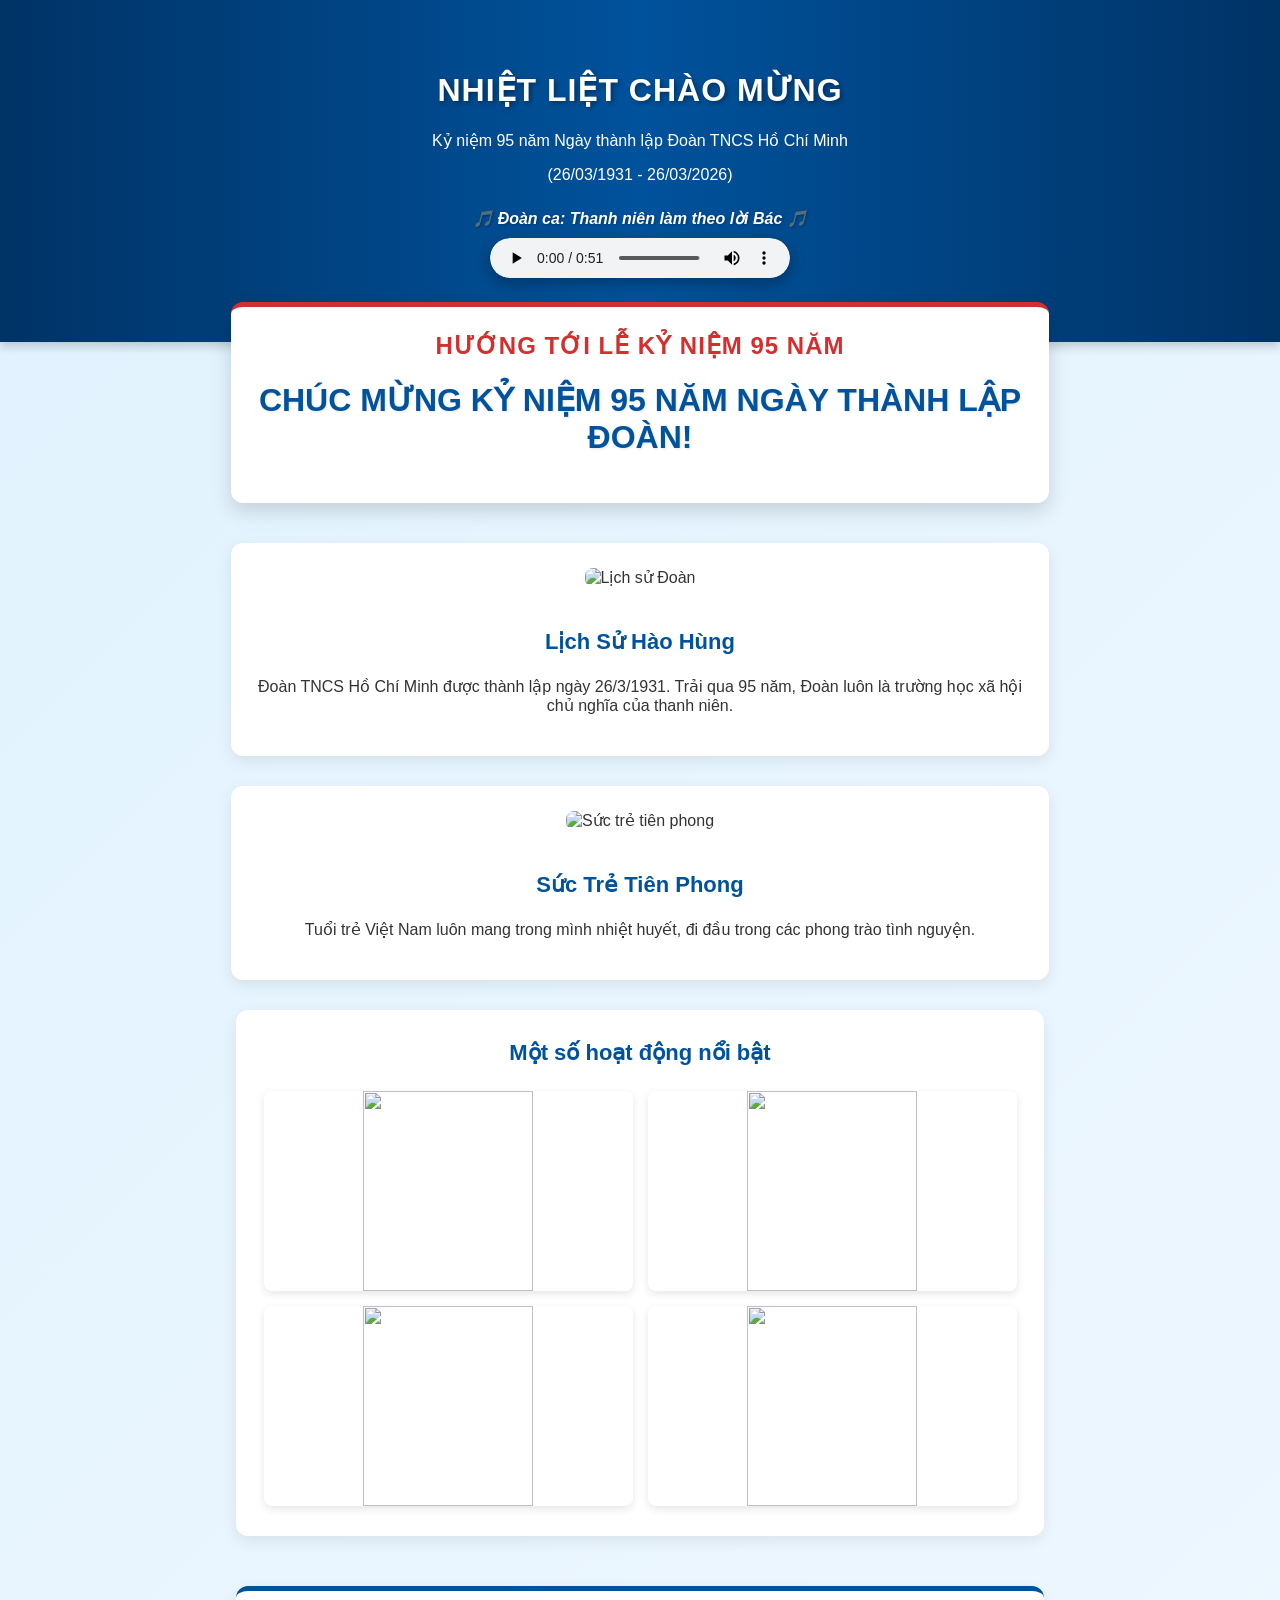
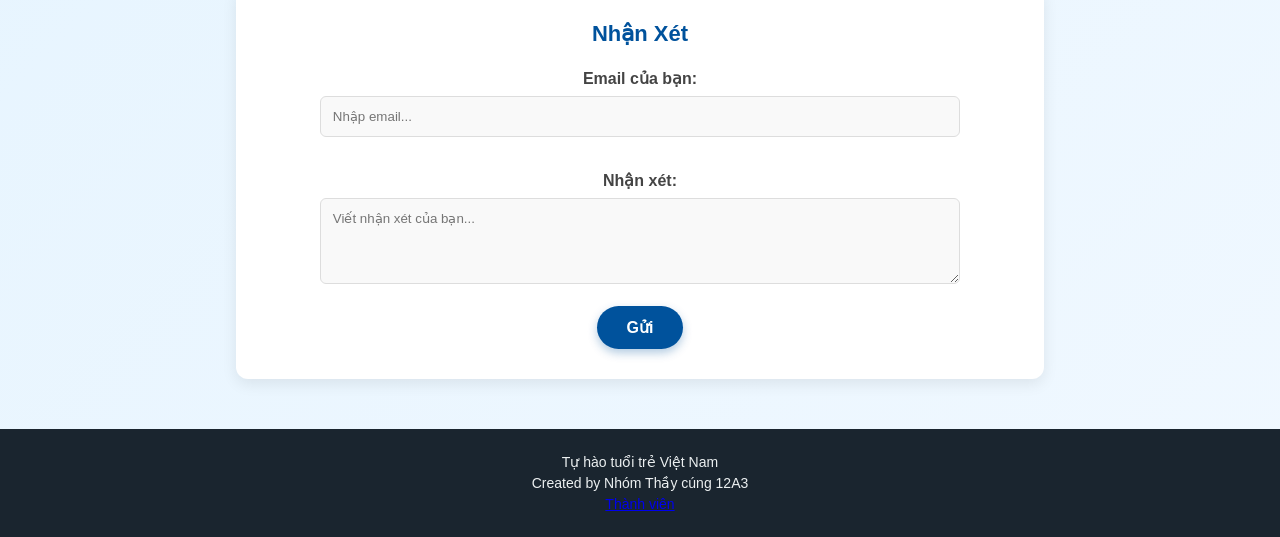
==== index.html @ fec5286f "Add files via upload" ====
<!DOCTYPE html>
<html>
<head>
    <meta charset="UTF-8">
    <title>Chao mung Ngay thanh lap Doan</title>
    <style>
        body {
            font-family: 'Segoe UI', Arial, sans-serif;
            background: linear-gradient(135deg, #e0f2fe, #f0f8ff); 
            margin: 0;
            color: #333;
        }
        @keyframes fadeInDown {
            from { opacity: 0; transform: translateY(-30px); }
            to { opacity: 1; transform: translateY(0); }
        }
        @keyframes fadeInUp {
            from { opacity: 0; transform: translateY(30px); }
            to { opacity: 1; transform: translateY(0); }
        }
        @keyframes pulse {
            0% { transform: scale(1); }
            50% { transform: scale(1.02); color: #ff3333; }
            100% { transform: scale(1); }
        }
        .header {
            background: linear-gradient(90deg, #003366, #00529c, #003366); 
            color: white;
            text-align: center;
            padding: 50px 20px 60px 20px;
            box-shadow: 0 4px 10px rgba(0,0,0,0.2);
            animation: fadeInDown 1s ease-out;
        }
        .header h1 {
            text-shadow: 2px 2px 5px rgba(0,0,0,0.4);
            letter-spacing: 1px;
        }
        .countdown {
            background-color: white;
            border: none;
            border-top: 5px solid #d32f2f;
            border-radius: 12px;
            width: 60%; 
            margin: -40px auto 40px auto; 
            padding: 25px;
            text-align: center;
            box-shadow: 0 8px 20px rgba(0,0,0,0.15);
            position: relative;
            animation: fadeInUp 1s ease-out;
        }
        .countdown h2 {
            color: #d32f2f;
            margin-top: 0;
            letter-spacing: 1px;
        }
        #dong-ho {
            color: #00529c; 
            font-size: 32px;
            font-weight: bold;
            text-shadow: 1px 1px 3px rgba(0,0,0,0.1);
            animation: pulse 2s infinite;
        }
        .info-box {
            background-color: white;
            border: none;
            border-radius: 12px;
            padding: 25px;
            width: 60%;
            margin: 0 auto 30px auto; 
            text-align: center; 
            box-shadow: 0 5px 15px rgba(0,0,0,0.08);
            transition: transform 0.4s ease, box-shadow 0.4s ease;
            animation: fadeInUp 1s ease-out;
        }
        .info-box:hover {
            transform: translateY(-8px);
            box-shadow: 0 12px 25px rgba(0,0,0,0.15);
        }
        .info-box h3 {
            color: #00529c;
            font-size: 22px;
        }
        .anh-minh-hoa {
            width: 85%; 
            height: auto; 
            margin-bottom: 20px; 
            border-radius: 8px;
            transition: transform 0.5s ease;
        }
        .info-box:hover .anh-minh-hoa {
            transform: scale(1.03);
        }
        .feedback-section {
            background-color: white;
            border: none;
            border-top: 5px solid #00529c;
            border-radius: 12px;
            width: 60%;
            margin: 0 auto 50px auto; 
            padding: 30px 20px;
            text-align: center;
            box-shadow: 0 5px 15px rgba(0,0,0,0.08);
            animation: fadeInUp 1s ease-out;
        }
        .feedback-section h3 {
            color: #00529c;
            font-size: 22px;
            margin-top: 0;
        }
        .feedback-section p {
            margin-bottom: 8px;
            font-weight: bold;
            color: #444;
        }
        .feedback-section input[type="email"], 
        .feedback-section textarea {
            width: 80%; 
            padding: 12px;
            border: 1px solid #ddd;
            border-radius: 6px;
            font-family: inherit;
            background-color: #f9f9f9;
            transition: border-color 0.3s ease, box-shadow 0.3s ease;
        }
        .feedback-section input[type="email"]:focus, 
        .feedback-section textarea:focus {
            outline: none;
            border-color: #00529c;
            box-shadow: 0 0 8px rgba(0, 82, 156, 0.2);
            background-color: white;
        }
        .nut-gui {
            background-color: #00529c; 
            color: white; 
            padding: 12px 30px;
            border: none;
            border-radius: 25px;
            font-size: 16px;
            font-weight: bold;
            cursor: pointer;
            transition: background-color 0.3s ease, transform 0.2s ease, box-shadow 0.3s ease;
            box-shadow: 0 4px 10px rgba(0, 82, 156, 0.3);
        }
        .nut-gui:hover {
            background-color: #d32f2f;
            transform: translateY(-2px);
            box-shadow: 0 6px 15px rgba(211, 47, 47, 0.4);
        }
        /* Định dạng cho khu vực phát nhạc */
        .nhac-doan {
            margin-top: 25px;
            animation: fadeInDown 1.2s ease-out; 
        }

        .nhac-doan p {
            font-weight: bold;
            font-style: italic;
            margin-bottom: 10px;
            text-shadow: 1px 1px 3px rgba(0,0,0,0.3);
        }
        audio {
            border-radius: 30px; 
            box-shadow: 0 5px 15px rgba(0,0,0,0.3);
            outline: none;
            height: 40px; 
        }
        .part2 {
            background-color: white;
            border-radius: 12px;
            width: 60%;
            margin: 0 auto 50px auto; 
            padding: 30px 20px;
            text-align: center;
            box-shadow: 0 5px 15px rgba(0,0,0,0.08);
            animation: fadeInUp 1s ease-out;
        }
        .part2 h2 {
            color: #00529c;
            margin-top: 0;
            margin-bottom: 25px;
            font-size: 22px;
        }
        .thu-vien-anh {
            display: flex;
            flex-wrap: wrap; 
            justify-content: center;
            gap: 15px;
        }

        .thu-vien-anh img {
            width: calc(50% - 15px); 
            height: 200px; 
            object-fit: cover; 
            border-radius: 8px;
            box-shadow: 0 3px 8px rgba(0,0,0,0.1);
            transition: transform 0.4s ease, box-shadow 0.4s ease;
        }
        .thu-vien-anh img:hover {
            transform: scale(1.05);
            box-shadow: 0 8px 20px rgba(0,0,0,0.2);
        }
        .footer {
            background-color: #1a252f;
            color: #ecf0f1;
            text-align: center;
            padding: 20px;
            font-size: 14px;
        }
        .footer p {
            margin: 5px 0;
        }
    </style>
</head>
<body>
<div class="header">
        <h1>NHIỆT LIỆT CHÀO MỪNG</h1>
        <p>Kỷ niệm 95 năm Ngày thành lập Đoàn TNCS Hồ Chí Minh</p>
        <p>(26/03/1931 - 26/03/2026)</p>
        
        <div class="nhac-doan">
            <p>🎵 Đoàn ca: Thanh niên làm theo lời Bác 🎵</p>
            <audio controls>
                <source src="snaptik.vn_J24TN.mp3" type="audio/mpeg">
                Trình duyệt của bạn không hỗ trợ phát nhạc.
            </audio>
        </div>
    </div>
    <div class="countdown">
        <h2>HƯỚNG TỚI LỄ KỶ NIỆM 95 NĂM</h2>
        <h1 id="dong-ho">Đang tính toán thời gian...</h1>
    </div>
    <div class="info-box">
        <img src="https://thads.moj.gov.vn/haiduong/noidung/tintuc/PublishingImages/doan%201.jpg" alt="Lịch sử Đoàn" class="anh-minh-hoa">
        <h3>Lịch Sử Hào Hùng</h3>
        <p>Đoàn TNCS Hồ Chí Minh được thành lập ngày 26/3/1931. Trải qua 95 năm, Đoàn luôn là trường học xã hội chủ nghĩa của thanh niên.</p>
    </div>
    <div class="info-box">
        <img src="https://cdn.tienphong.vn/images/29cd5274602d6d99af6b49e5ee9595c59cd039729af7142cd54996bbc8b309e50e03f400fe0b6894e6c5f6b976801d018f5371dff0784069156e5550894729c8cbec11e80f1cb5a240cc7bde579d5a5d/z6968538475949-14ac5aec09061811860a5abdcdd374e8.jpg" alt="Sức trẻ tiên phong" class="anh-minh-hoa">
        <h3>Sức Trẻ Tiên Phong</h3>
        <p>Tuổi trẻ Việt Nam luôn mang trong mình nhiệt huyết, đi đầu trong các phong trào tình nguyện.</p>
    </div>
    <div class="part2">
        <h2>Một số hoạt động nổi bật</h2>
        <div class="thu-vien-anh">
            <img src="https://cdn.tienphong.vn/images/27c3fa5ec2eebafe568b114834498ce6638072967e2d80512a0b0183cc19e61cfb51a8d5cfb99b13753b30da9051a0eb/qua.jpg">
            <img src="https://cdn.tienphong.vn/images/27c3fa5ec2eebafe568b114834498ce6638072967e2d80512a0b0183cc19e61cc9ea88304fb875c3012eaeccbc62f86e91c395aaa9493e5cdaf349cad3d4a15e/trao-tang.jpg">
            <img src="http://doanthanhnien.vn/uploads/old/133955575536241228_z6747925358635_f07ab6bdeedd7a95aa23fb685d539b29.jpg">
            <img src="http://doanthanhnien.vn/uploads/old/133620683508708983_z5510202960294_637a7f1bb1045e2db94ad3c20953a461.jpg">
        </div>
    </div>
    <div class="feedback-section">
        <h3>Nhận Xét</h3>
        <form onsubmit="return thongBaoGui()">
            <p>Email của bạn:</p>
            <input type="email" id="nhap-email" required placeholder="Nhập email...">
            <br><br>
            <p>Nhận xét:</p>
            <textarea id="nhap-nhan-xet" rows="4" required placeholder="Viết nhận xét của bạn..."></textarea>
            <br><br>
            <input type="submit" value="Gửi" class="nut-gui">
        </form>
    </div>
    <div class="footer">
        <p>Tự hào tuổi trẻ Việt Nam</p>
        <p>Created by Nhóm Thầy cúng 12A3</p>
        <p><a href="thanhvien.html">Thành viên</p>
    </div>
    </div>
    <script>
        var ngayDich = new Date("March 26, 2026 00:00:00").getTime();
        var thoiGianChay = setInterval(function() {
            var hienTai = new Date().getTime();
            var thoiGianConLai = ngayDich - hienTai;
            if (thoiGianConLai < 0) {
                clearInterval(thoiGianChay); 
                document.getElementById("dong-ho").innerHTML = "CHÚC MỪNG KỶ NIỆM 95 NĂM NGÀY THÀNH LẬP ĐOÀN!";
            } else {
                var ngay = Math.floor(thoiGianConLai / (1000 * 60 * 60 * 24));
                var gio = Math.floor((thoiGianConLai % (1000 * 60 * 60 * 24)) / (1000 * 60 * 60));
                var phut = Math.floor((thoiGianConLai % (1000 * 60 * 60)) / (1000 * 60));
                var giay = Math.floor((thoiGianConLai % (1000 * 60)) / 1000);
                var ketQua = ngay + " Ngày " + gio + " Giờ " + phut + " Phút " + giay + " Giây";
                document.getElementById("dong-ho").innerHTML = ketQua;
            }
        }, 1000);
        function thongBaoGui() {
            var email = document.getElementById("nhap-email").value;
            alert("Cảm ơn bạn (" + email + ") đã nhận xét!");
            return false; 
        }
    </script>
</body>
</html>
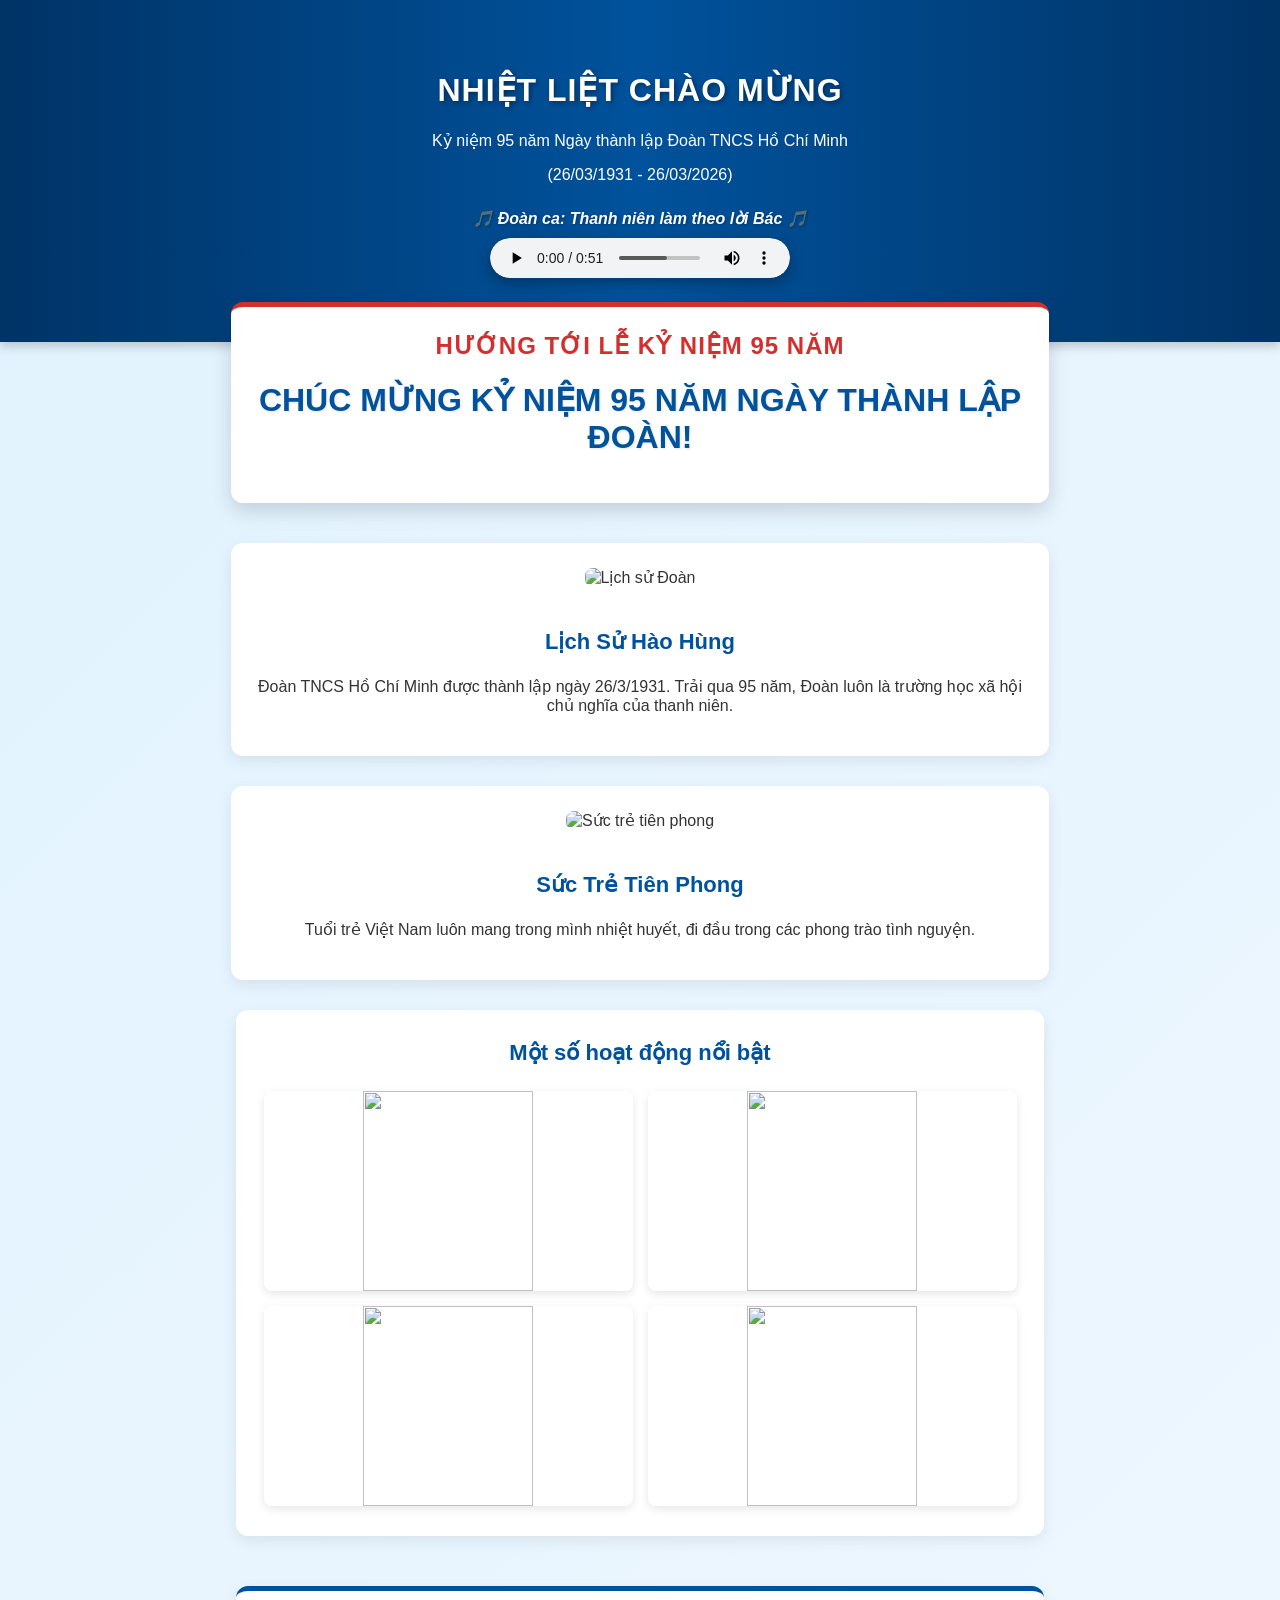
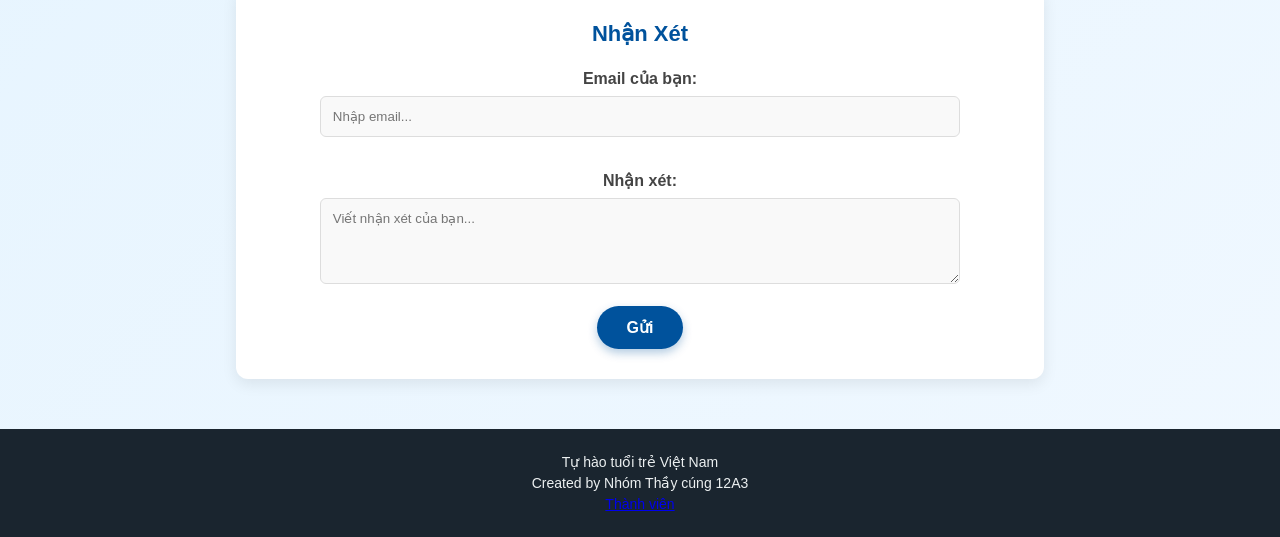
==== commit ac176e3a: "Update index.html" ====
--- a/index.html
+++ b/index.html
@@ -146,12 +146,10 @@
             transform: translateY(-2px);
             box-shadow: 0 6px 15px rgba(211, 47, 47, 0.4);
         }
-        /* Định dạng cho khu vực phát nhạc */
         .nhac-doan {
             margin-top: 25px;
             animation: fadeInDown 1.2s ease-out; 
         }
-
         .nhac-doan p {
             font-weight: bold;
             font-style: italic;
@@ -186,7 +184,6 @@
             justify-content: center;
             gap: 15px;
         }
-
         .thu-vien-anh img {
             width: calc(50% - 15px); 
             height: 200px; 
@@ -290,4 +287,4 @@
         }
     </script>
 </body>
-</html>+</html>
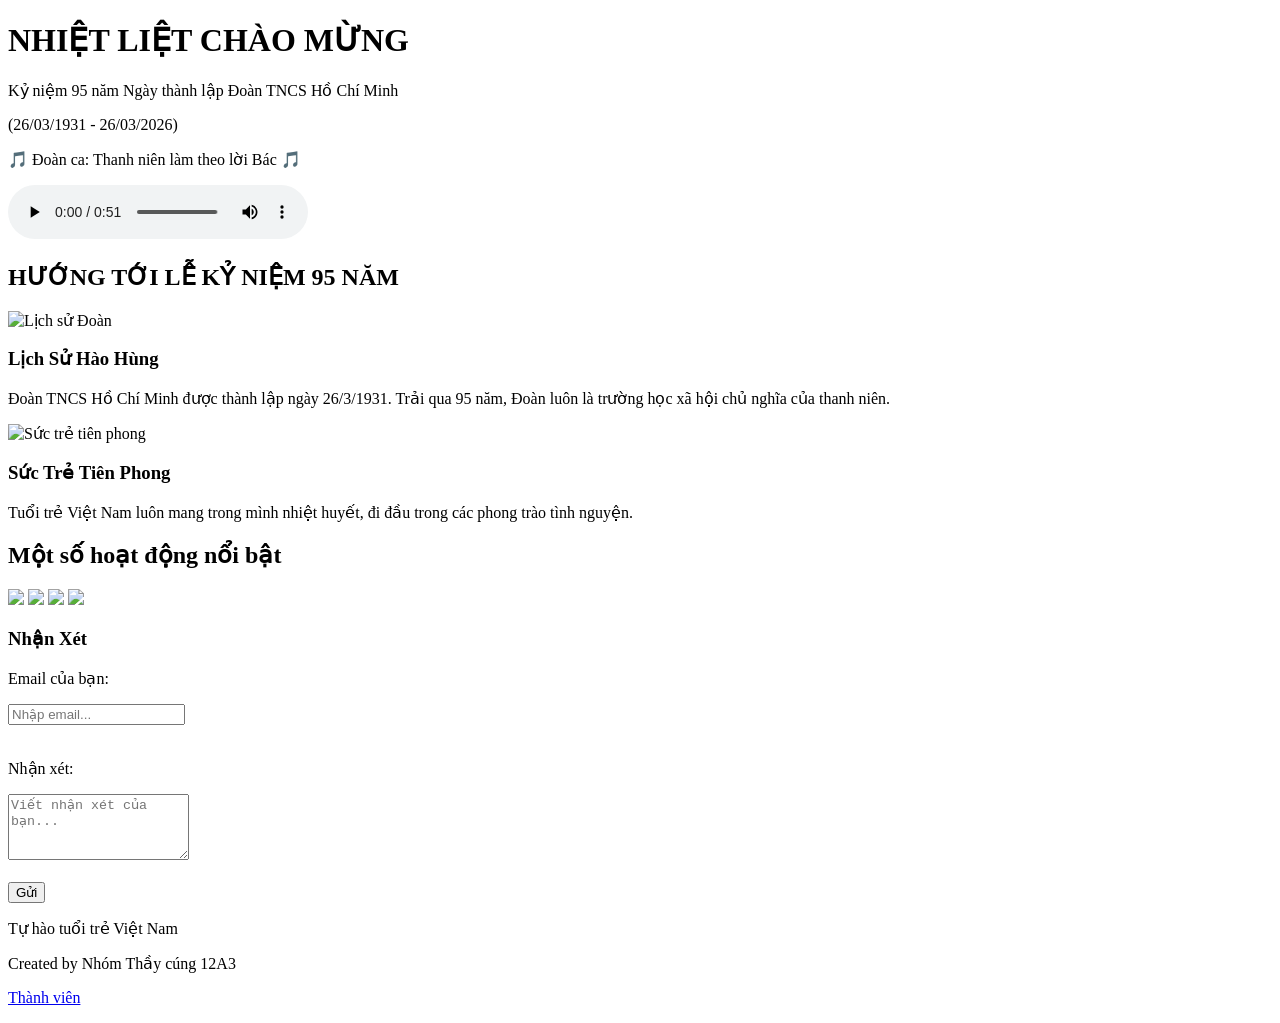
==== commit 6e676fcf: "Update index.html" ====
--- a/index.html
+++ b/index.html
@@ -3,217 +3,13 @@
 <head>
     <meta charset="UTF-8">
     <title>Chao mung Ngay thanh lap Doan</title>
-    <style>
-        body {
-            font-family: 'Segoe UI', Arial, sans-serif;
-            background: linear-gradient(135deg, #e0f2fe, #f0f8ff); 
-            margin: 0;
-            color: #333;
-        }
-        @keyframes fadeInDown {
-            from { opacity: 0; transform: translateY(-30px); }
-            to { opacity: 1; transform: translateY(0); }
-        }
-        @keyframes fadeInUp {
-            from { opacity: 0; transform: translateY(30px); }
-            to { opacity: 1; transform: translateY(0); }
-        }
-        @keyframes pulse {
-            0% { transform: scale(1); }
-            50% { transform: scale(1.02); color: #ff3333; }
-            100% { transform: scale(1); }
-        }
-        .header {
-            background: linear-gradient(90deg, #003366, #00529c, #003366); 
-            color: white;
-            text-align: center;
-            padding: 50px 20px 60px 20px;
-            box-shadow: 0 4px 10px rgba(0,0,0,0.2);
-            animation: fadeInDown 1s ease-out;
-        }
-        .header h1 {
-            text-shadow: 2px 2px 5px rgba(0,0,0,0.4);
-            letter-spacing: 1px;
-        }
-        .countdown {
-            background-color: white;
-            border: none;
-            border-top: 5px solid #d32f2f;
-            border-radius: 12px;
-            width: 60%; 
-            margin: -40px auto 40px auto; 
-            padding: 25px;
-            text-align: center;
-            box-shadow: 0 8px 20px rgba(0,0,0,0.15);
-            position: relative;
-            animation: fadeInUp 1s ease-out;
-        }
-        .countdown h2 {
-            color: #d32f2f;
-            margin-top: 0;
-            letter-spacing: 1px;
-        }
-        #dong-ho {
-            color: #00529c; 
-            font-size: 32px;
-            font-weight: bold;
-            text-shadow: 1px 1px 3px rgba(0,0,0,0.1);
-            animation: pulse 2s infinite;
-        }
-        .info-box {
-            background-color: white;
-            border: none;
-            border-radius: 12px;
-            padding: 25px;
-            width: 60%;
-            margin: 0 auto 30px auto; 
-            text-align: center; 
-            box-shadow: 0 5px 15px rgba(0,0,0,0.08);
-            transition: transform 0.4s ease, box-shadow 0.4s ease;
-            animation: fadeInUp 1s ease-out;
-        }
-        .info-box:hover {
-            transform: translateY(-8px);
-            box-shadow: 0 12px 25px rgba(0,0,0,0.15);
-        }
-        .info-box h3 {
-            color: #00529c;
-            font-size: 22px;
-        }
-        .anh-minh-hoa {
-            width: 85%; 
-            height: auto; 
-            margin-bottom: 20px; 
-            border-radius: 8px;
-            transition: transform 0.5s ease;
-        }
-        .info-box:hover .anh-minh-hoa {
-            transform: scale(1.03);
-        }
-        .feedback-section {
-            background-color: white;
-            border: none;
-            border-top: 5px solid #00529c;
-            border-radius: 12px;
-            width: 60%;
-            margin: 0 auto 50px auto; 
-            padding: 30px 20px;
-            text-align: center;
-            box-shadow: 0 5px 15px rgba(0,0,0,0.08);
-            animation: fadeInUp 1s ease-out;
-        }
-        .feedback-section h3 {
-            color: #00529c;
-            font-size: 22px;
-            margin-top: 0;
-        }
-        .feedback-section p {
-            margin-bottom: 8px;
-            font-weight: bold;
-            color: #444;
-        }
-        .feedback-section input[type="email"], 
-        .feedback-section textarea {
-            width: 80%; 
-            padding: 12px;
-            border: 1px solid #ddd;
-            border-radius: 6px;
-            font-family: inherit;
-            background-color: #f9f9f9;
-            transition: border-color 0.3s ease, box-shadow 0.3s ease;
-        }
-        .feedback-section input[type="email"]:focus, 
-        .feedback-section textarea:focus {
-            outline: none;
-            border-color: #00529c;
-            box-shadow: 0 0 8px rgba(0, 82, 156, 0.2);
-            background-color: white;
-        }
-        .nut-gui {
-            background-color: #00529c; 
-            color: white; 
-            padding: 12px 30px;
-            border: none;
-            border-radius: 25px;
-            font-size: 16px;
-            font-weight: bold;
-            cursor: pointer;
-            transition: background-color 0.3s ease, transform 0.2s ease, box-shadow 0.3s ease;
-            box-shadow: 0 4px 10px rgba(0, 82, 156, 0.3);
-        }
-        .nut-gui:hover {
-            background-color: #d32f2f;
-            transform: translateY(-2px);
-            box-shadow: 0 6px 15px rgba(211, 47, 47, 0.4);
-        }
-        .nhac-doan {
-            margin-top: 25px;
-            animation: fadeInDown 1.2s ease-out; 
-        }
-        .nhac-doan p {
-            font-weight: bold;
-            font-style: italic;
-            margin-bottom: 10px;
-            text-shadow: 1px 1px 3px rgba(0,0,0,0.3);
-        }
-        audio {
-            border-radius: 30px; 
-            box-shadow: 0 5px 15px rgba(0,0,0,0.3);
-            outline: none;
-            height: 40px; 
-        }
-        .part2 {
-            background-color: white;
-            border-radius: 12px;
-            width: 60%;
-            margin: 0 auto 50px auto; 
-            padding: 30px 20px;
-            text-align: center;
-            box-shadow: 0 5px 15px rgba(0,0,0,0.08);
-            animation: fadeInUp 1s ease-out;
-        }
-        .part2 h2 {
-            color: #00529c;
-            margin-top: 0;
-            margin-bottom: 25px;
-            font-size: 22px;
-        }
-        .thu-vien-anh {
-            display: flex;
-            flex-wrap: wrap; 
-            justify-content: center;
-            gap: 15px;
-        }
-        .thu-vien-anh img {
-            width: calc(50% - 15px); 
-            height: 200px; 
-            object-fit: cover; 
-            border-radius: 8px;
-            box-shadow: 0 3px 8px rgba(0,0,0,0.1);
-            transition: transform 0.4s ease, box-shadow 0.4s ease;
-        }
-        .thu-vien-anh img:hover {
-            transform: scale(1.05);
-            box-shadow: 0 8px 20px rgba(0,0,0,0.2);
-        }
-        .footer {
-            background-color: #1a252f;
-            color: #ecf0f1;
-            text-align: center;
-            padding: 20px;
-            font-size: 14px;
-        }
-        .footer p {
-            margin: 5px 0;
-        }
-    </style>
+    <link hrel="style.css" rel="stylesheet">
 </head>
 <body>
 <div class="header">
         <h1>NHIỆT LIỆT CHÀO MỪNG</h1>
         <p>Kỷ niệm 95 năm Ngày thành lập Đoàn TNCS Hồ Chí Minh</p>
         <p>(26/03/1931 - 26/03/2026)</p>
-        
         <div class="nhac-doan">
             <p>🎵 Đoàn ca: Thanh niên làm theo lời Bác 🎵</p>
             <audio controls>
@@ -224,7 +20,6 @@
     </div>
     <div class="countdown">
         <h2>HƯỚNG TỚI LỄ KỶ NIỆM 95 NĂM</h2>
-        <h1 id="dong-ho">Đang tính toán thời gian...</h1>
     </div>
     <div class="info-box">
         <img src="https://thads.moj.gov.vn/haiduong/noidung/tintuc/PublishingImages/doan%201.jpg" alt="Lịch sử Đoàn" class="anh-minh-hoa">
@@ -263,28 +58,5 @@
         <p><a href="thanhvien.html">Thành viên</p>
     </div>
     </div>
-    <script>
-        var ngayDich = new Date("March 26, 2026 00:00:00").getTime();
-        var thoiGianChay = setInterval(function() {
-            var hienTai = new Date().getTime();
-            var thoiGianConLai = ngayDich - hienTai;
-            if (thoiGianConLai < 0) {
-                clearInterval(thoiGianChay); 
-                document.getElementById("dong-ho").innerHTML = "CHÚC MỪNG KỶ NIỆM 95 NĂM NGÀY THÀNH LẬP ĐOÀN!";
-            } else {
-                var ngay = Math.floor(thoiGianConLai / (1000 * 60 * 60 * 24));
-                var gio = Math.floor((thoiGianConLai % (1000 * 60 * 60 * 24)) / (1000 * 60 * 60));
-                var phut = Math.floor((thoiGianConLai % (1000 * 60 * 60)) / (1000 * 60));
-                var giay = Math.floor((thoiGianConLai % (1000 * 60)) / 1000);
-                var ketQua = ngay + " Ngày " + gio + " Giờ " + phut + " Phút " + giay + " Giây";
-                document.getElementById("dong-ho").innerHTML = ketQua;
-            }
-        }, 1000);
-        function thongBaoGui() {
-            var email = document.getElementById("nhap-email").value;
-            alert("Cảm ơn bạn (" + email + ") đã nhận xét!");
-            return false; 
-        }
-    </script>
 </body>
 </html>
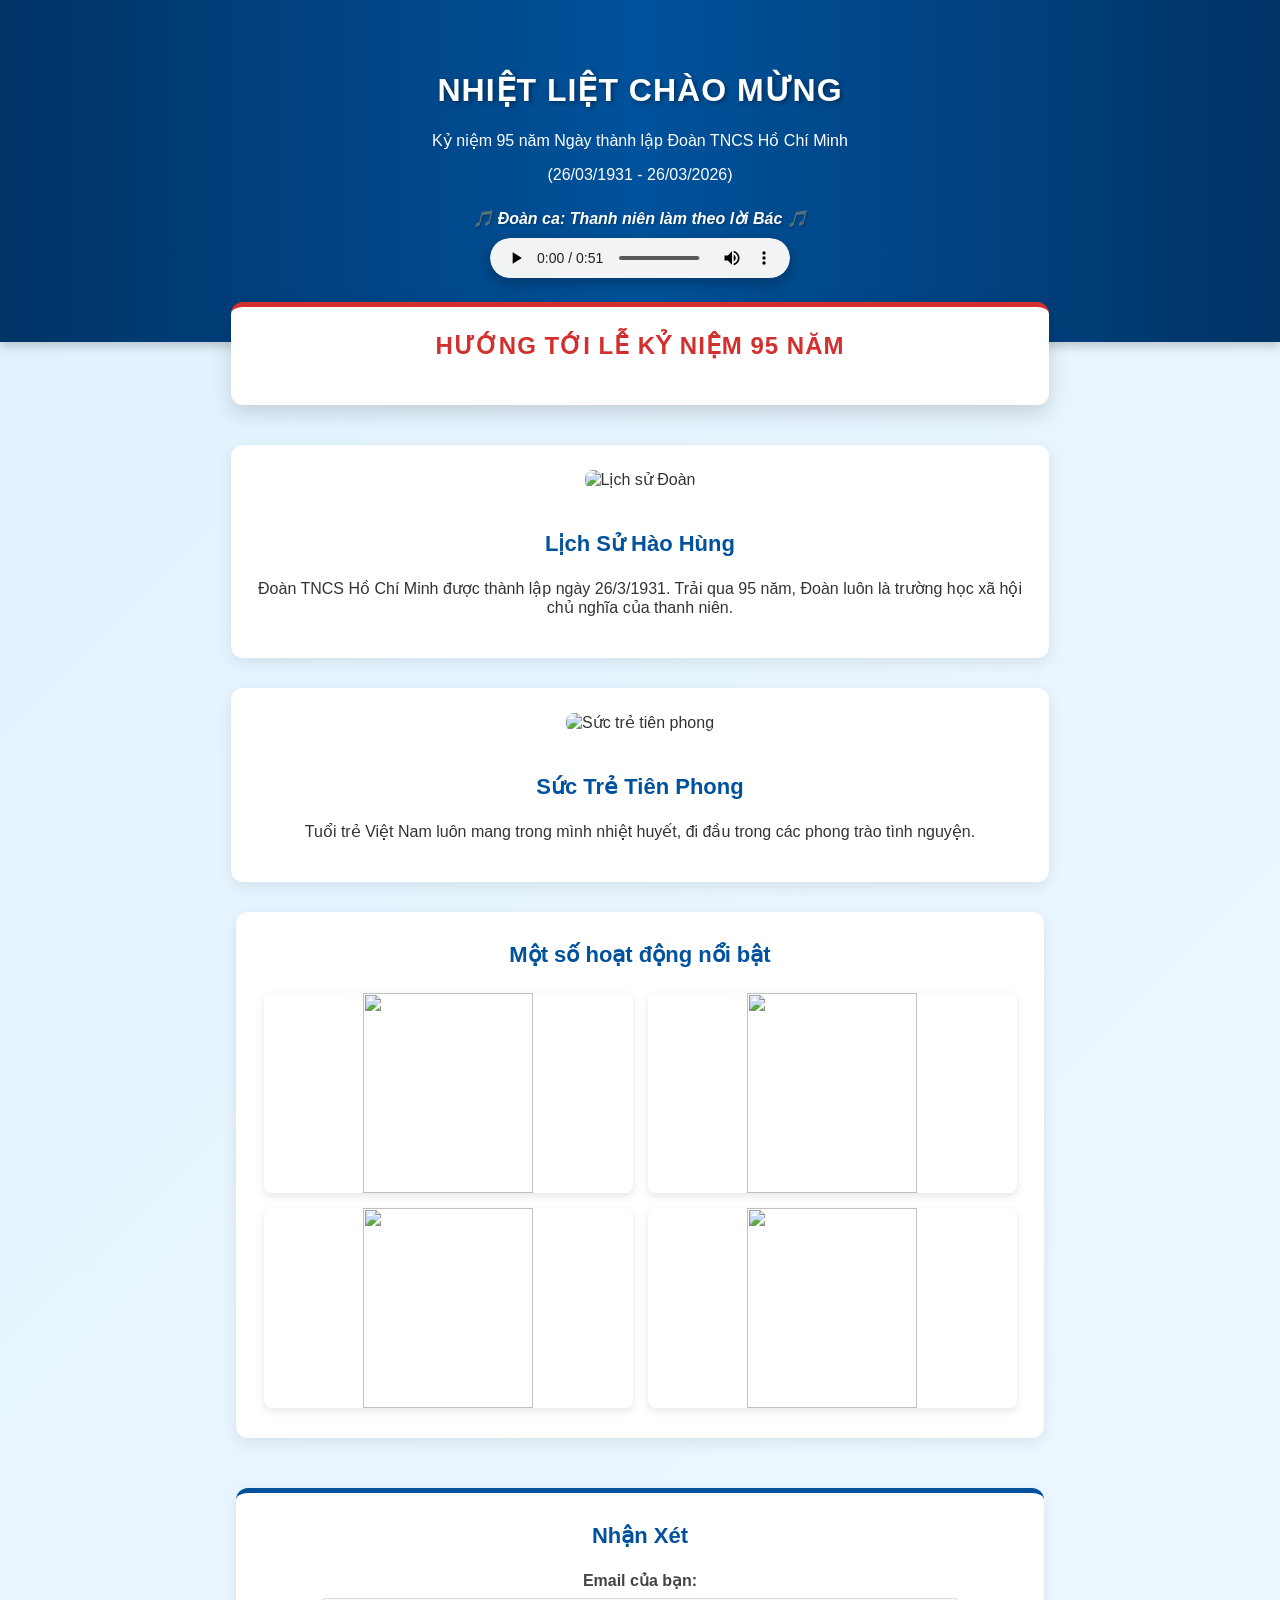
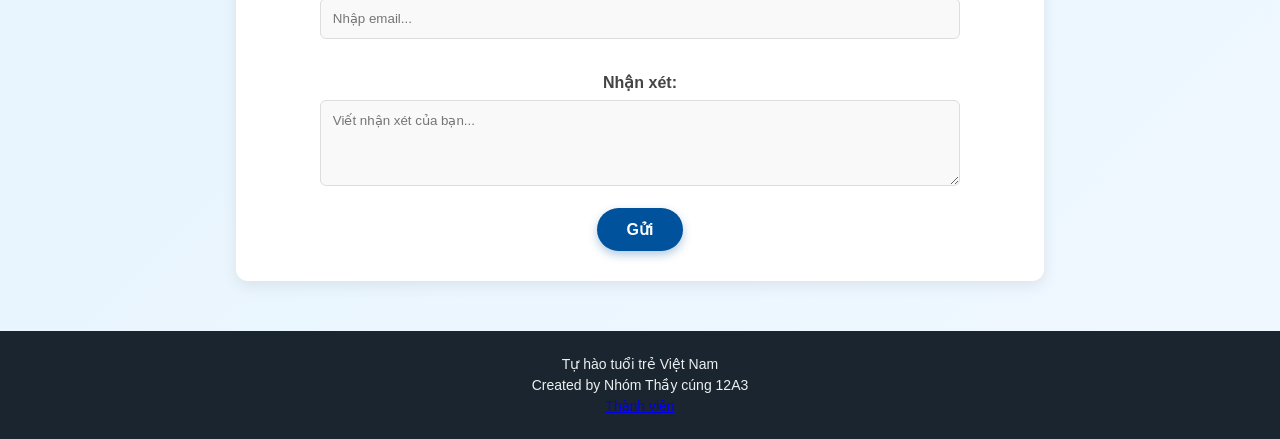
==== commit 0031ae9e: "Update index.html" ====
--- a/index.html
+++ b/index.html
@@ -3,7 +3,190 @@
 <head>
     <meta charset="UTF-8">
     <title>Chao mung Ngay thanh lap Doan</title>
-    <link hrel="style.css" rel="stylesheet">
+    <style>
+        body {
+            font-family: 'Segoe UI', Arial, sans-serif;
+            background: linear-gradient(135deg, #e0f2fe, #f0f8ff); 
+            margin: 0;
+            color: #333;
+        }
+        .header {
+            background: linear-gradient(90deg, #003366, #00529c, #003366); 
+            color: white;
+            text-align: center;
+            padding: 50px 20px 60px 20px;
+            box-shadow: 0 4px 10px rgba(0,0,0,0.2);
+            animation: fadeInDown 1s ease-out;
+        }
+        .header h1 {
+            text-shadow: 2px 2px 5px rgba(0,0,0,0.4);
+            letter-spacing: 1px;
+        }
+        .countdown {
+            background-color: white;
+            border: none;
+            border-top: 5px solid #d32f2f;
+            border-radius: 12px;
+            width: 60%; 
+            margin: -40px auto 40px auto; 
+            padding: 25px;
+            text-align: center;
+            box-shadow: 0 8px 20px rgba(0,0,0,0.15);
+            position: relative;
+            animation: fadeInUp 1s ease-out;
+        }
+        .countdown h2 {
+            color: #d32f2f;
+            margin-top: 0;
+            letter-spacing: 1px;
+        }
+        .info-box {
+            background-color: white;
+            border: none;
+            border-radius: 12px;
+            padding: 25px;
+            width: 60%;
+            margin: 0 auto 30px auto; 
+            text-align: center; 
+            box-shadow: 0 5px 15px rgba(0,0,0,0.08);
+            transition: transform 0.4s ease, box-shadow 0.4s ease;
+            animation: fadeInUp 1s ease-out;
+        }
+        .info-box:hover {
+            transform: translateY(-8px);
+            box-shadow: 0 12px 25px rgba(0,0,0,0.15);
+        }
+        .info-box h3 {
+            color: #00529c;
+            font-size: 22px;
+        }
+        .anh-minh-hoa {
+            width: 85%; 
+            height: auto; 
+            margin-bottom: 20px; 
+            border-radius: 8px;
+            transition: transform 0.5s ease;
+        }
+        .info-box:hover .anh-minh-hoa {
+            transform: scale(1.03);
+        }
+        .feedback-section {
+            background-color: white;
+            border: none;
+            border-top: 5px solid #00529c;
+            border-radius: 12px;
+            width: 60%;
+            margin: 0 auto 50px auto; 
+            padding: 30px 20px;
+            text-align: center;
+            box-shadow: 0 5px 15px rgba(0,0,0,0.08);
+            animation: fadeInUp 1s ease-out;
+        }
+        .feedback-section h3 {
+            color: #00529c;
+            font-size: 22px;
+            margin-top: 0;
+        }
+        .feedback-section p {
+            margin-bottom: 8px;
+            font-weight: bold;
+            color: #444;
+        }
+        .feedback-section input[type="email"], 
+        .feedback-section textarea {
+            width: 80%; 
+            padding: 12px;
+            border: 1px solid #ddd;
+            border-radius: 6px;
+            font-family: inherit;
+            background-color: #f9f9f9;
+            transition: border-color 0.3s ease, box-shadow 0.3s ease;
+        }
+        .feedback-section input[type="email"]:focus, 
+        .feedback-section textarea:focus {
+            outline: none;
+            border-color: #00529c;
+            box-shadow: 0 0 8px rgba(0, 82, 156, 0.2);
+            background-color: white;
+        }
+        .nut-gui {
+            background-color: #00529c; 
+            color: white; 
+            padding: 12px 30px;
+            border: none;
+            border-radius: 25px;
+            font-size: 16px;
+            font-weight: bold;
+            cursor: pointer;
+            transition: background-color 0.3s ease, transform 0.2s ease, box-shadow 0.3s ease;
+            box-shadow: 0 4px 10px rgba(0, 82, 156, 0.3);
+        }
+        .nut-gui:hover {
+            background-color: #d32f2f;
+            transform: translateY(-2px);
+            box-shadow: 0 6px 15px rgba(211, 47, 47, 0.4);
+        }
+        .nhac-doan {
+            margin-top: 25px;
+            animation: fadeInDown 1.2s ease-out; 
+        }
+        .nhac-doan p {
+            font-weight: bold;
+            font-style: italic;
+            margin-bottom: 10px;
+            text-shadow: 1px 1px 3px rgba(0,0,0,0.3);
+        }
+        audio {
+            border-radius: 30px; 
+            box-shadow: 0 5px 15px rgba(0,0,0,0.3);
+            outline: none;
+            height: 40px; 
+        }
+        .part2 {
+            background-color: white;
+            border-radius: 12px;
+            width: 60%;
+            margin: 0 auto 50px auto; 
+            padding: 30px 20px;
+            text-align: center;
+            box-shadow: 0 5px 15px rgba(0,0,0,0.08);
+            animation: fadeInUp 1s ease-out;
+        }
+        .part2 h2 {
+            color: #00529c;
+            margin-top: 0;
+            margin-bottom: 25px;
+            font-size: 22px;
+        }
+        .thu-vien-anh {
+            display: flex;
+            flex-wrap: wrap; 
+            justify-content: center;
+            gap: 15px;
+        }
+        .thu-vien-anh img {
+            width: calc(50% - 15px); 
+            height: 200px; 
+            object-fit: cover; 
+            border-radius: 8px;
+            box-shadow: 0 3px 8px rgba(0,0,0,0.1);
+            transition: transform 0.4s ease, box-shadow 0.4s ease;
+        }
+        .thu-vien-anh img:hover {
+            transform: scale(1.05);
+            box-shadow: 0 8px 20px rgba(0,0,0,0.2);
+        }
+        .footer {
+            background-color: #1a252f;
+            color: #ecf0f1;
+            text-align: center;
+            padding: 20px;
+            font-size: 14px;
+        }
+        .footer p {
+            margin: 5px 0;
+        }
+        </style>
 </head>
 <body>
 <div class="header">
